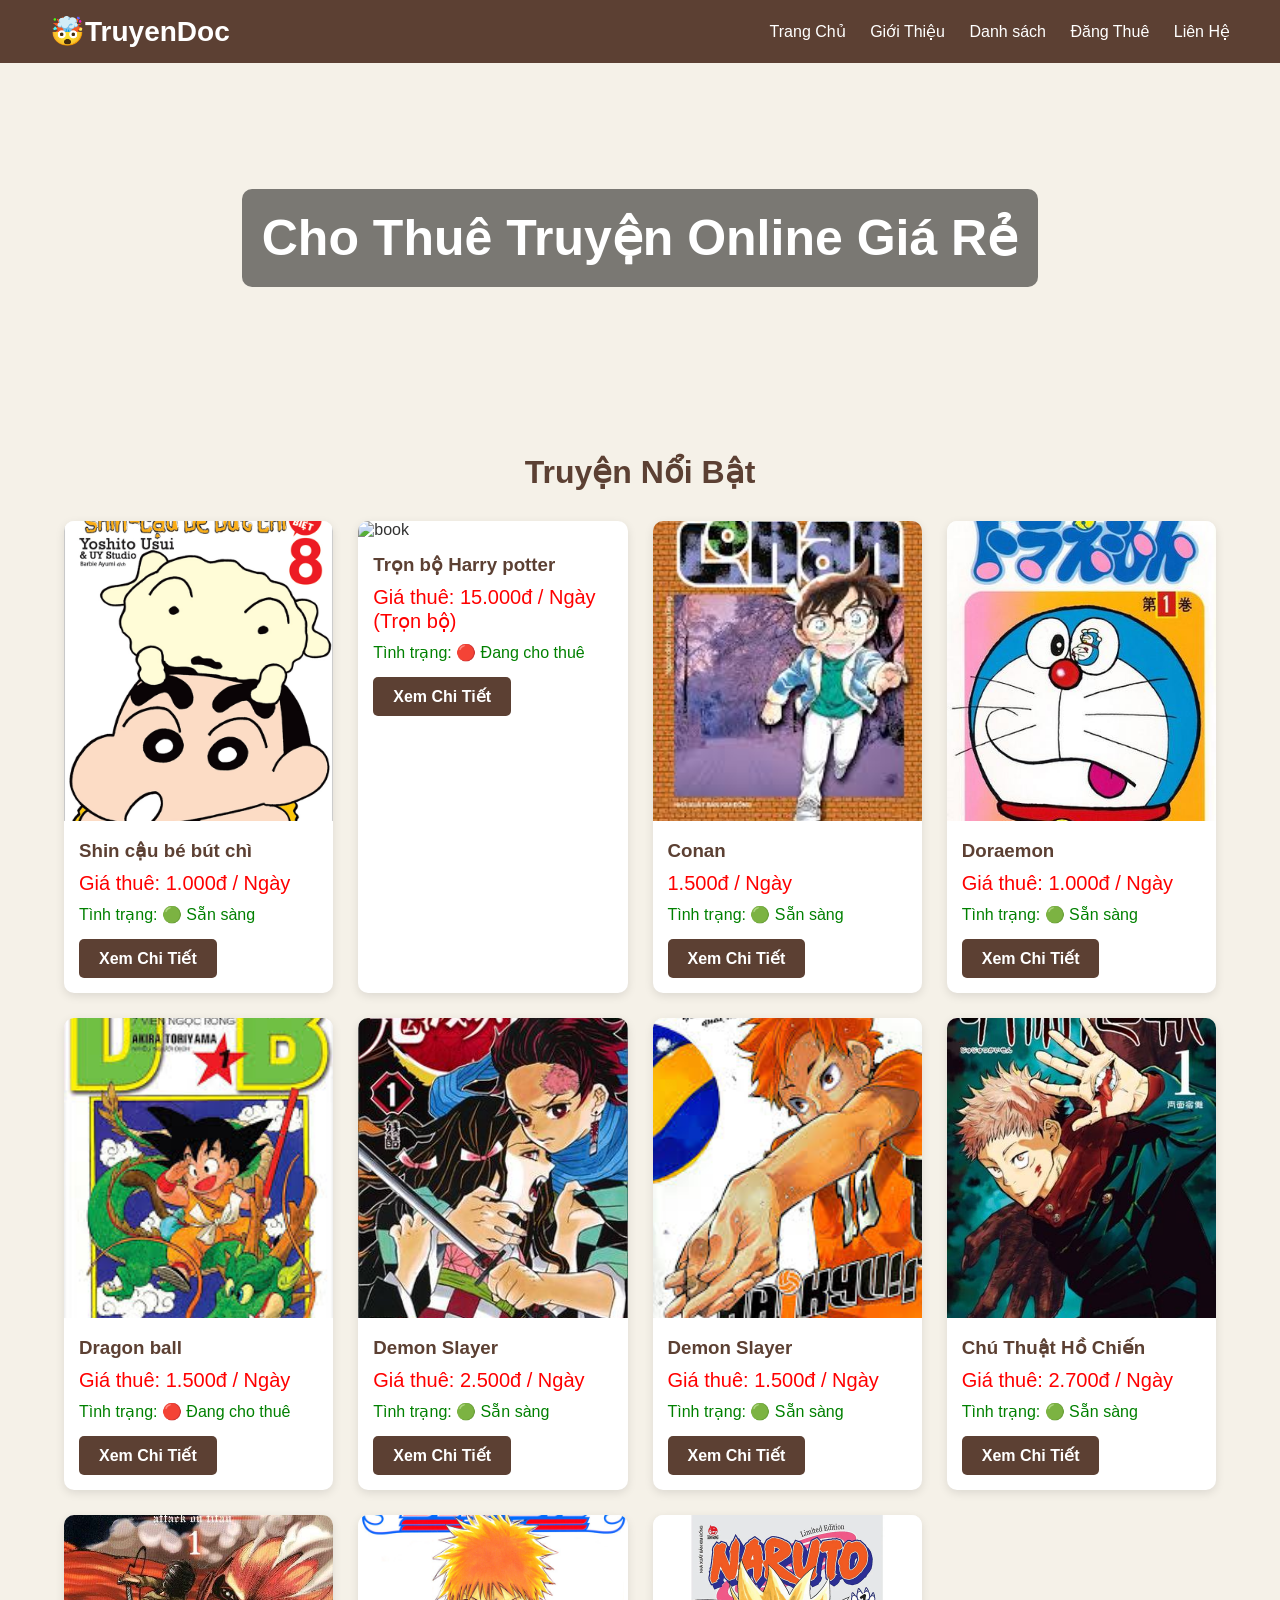
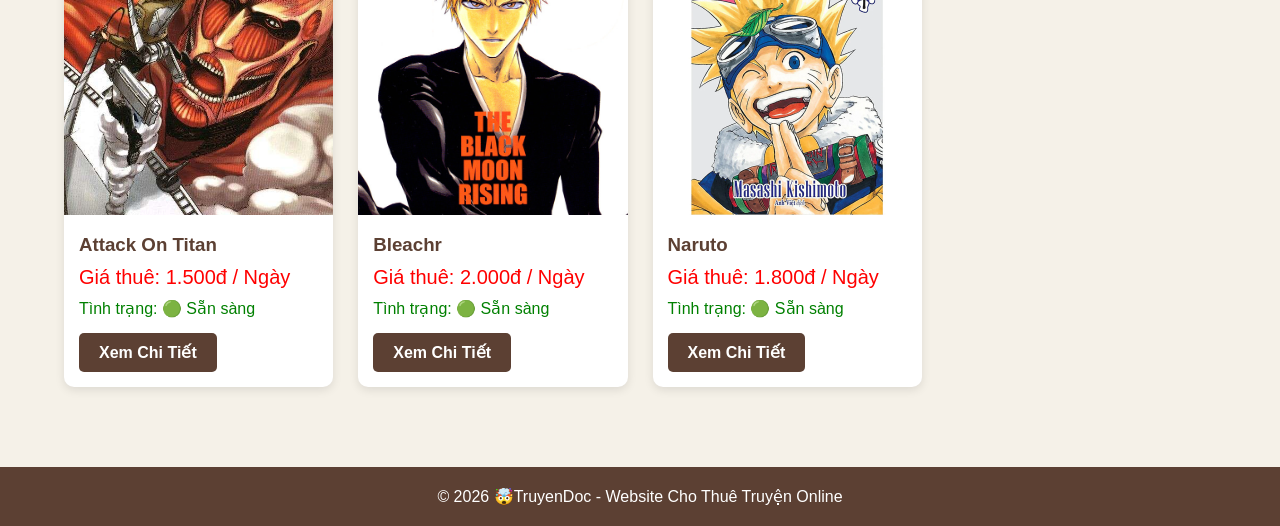
==== index.html @ 5084d135 "Add files via upload" ====
<!DOCTYPE html>
<html lang="vi">
<head>
  <meta charset="UTF-8">
  <meta name="viewport" content="width=device-width, initial-scale=1.0"/>
  <title>Cho Thuê Truyện Online - TruyenDoc</title>
 
  <link rel="stylesheet" href="style.css">
</head>

<body>
  <header>
    <div class="logo">🤯TruyenDoc</div>
    <nav>
      <a href="index.html">Trang Chủ</a>
      <a href="gioithieu.html">Giới Thiệu</a>
      <a href="danhsach.html">Danh sách</a>
      <a href="chothue.html">Đăng Thuê</a>
      <a href="lienhe.html">Liên Hệ</a>
    </nav>
  </header>

  <section class="hero">
    <h1>Cho Thuê Truyện Online Giá Rẻ</h1>
  </section>

  <div class="container">
    <h2 class="section-title">Truyện Nổi Bật</h2>

    <div class="books">
      <div class="book-card">
        <img src="shin.jpg" alt="book">
        <div class="book-info">
          <h3>Shin cậu bé bút chì</h3>
          <p class="price">Giá thuê: 1.000đ / Ngày</p>
          <p class="condition">Tình trạng: 🟢 Sẵn sàng</p>
          <a href="shin.html" class="btn">Xem Chi Tiết</a>
        </div>
      </div>

      <div class="book-card">
        <img src="z5453326295511-5b356f047b7e7f0a6eb67d0273fd6afe.webp" alt="book">
        <div class="book-info">
          <h3>Trọn bộ Harry potter</h3>
          <p class="price">Giá thuê: 15.000đ / Ngày (Trọn bộ)</p>
          <p class="condition">Tình trạng: 🔴 Đang cho thuê</p>
          <a href="harry.html" class="btn">Xem Chi Tiết</a>
        </div>
      </div>

      <div class="book-card">
        <img src="download.jpg" alt="book">
        <div class="book-info">
          <h3>Conan</h3>
          <p class="price">1.500đ / Ngày</p>
          <p class="condition">Tình trạng: 🟢 Sẵn sàng</p>
          <a href="conan.html" class="btn">Xem Chi Tiết</a>
        </div>
      </div>

      <div class="book-card">
        <img src="Doraemon1.jpg" alt="book">
        <div class="book-info">
          <h3>Doraemon</h3>
          <p class="price">Giá thuê: 1.000đ / Ngày</p>
          <p class="condition">Tình trạng: 🟢 Sẵn sàng</p>
          <a href="doraemon.html" class="btn">Xem Chi Tiết</a>
        </div>
      </div>

      <div class="book-card">
        <img src="dragonball.jpg" alt="book">
        <div class="book-info">
          <h3>Dragon ball</h3>
          <p class="price">Giá thuê: 1.500đ / Ngày</p>
          <p class="condition">Tình trạng: 🔴 Đang cho thuê</p>
          <a href="dragonball.html" class="btn">Xem Chi Tiết</a>
        </div>
      </div>

      <div class="book-card">
        <img src="demonslayer.jpg" alt="book">
        <div class="book-info">
          <h3>Demon Slayer</h3>
          <p class="price">Giá thuê: 2.500đ / Ngày</p>
          <p class="condition">Tình trạng: 🟢 Sẵn sàng</p>
          <a href="demonslayer.html" class="btn">Xem Chi Tiết</a>
        </div>
      </div>

      <div class="book-card">
        <img src="haikyu.jpg" alt="book">
        <div class="book-info">
          <h3>Demon Slayer</h3>
          <p class="price">Giá thuê: 1.500đ / Ngày</p>
          <p class="condition">Tình trạng: 🟢 Sẵn sàng</p>
          <a href="haikyu.html" class="btn">Xem Chi Tiết</a>
        </div>
      </div>

      <div class="book-card">
        <img src="Jujutsu_Kaisen_vol_1_cover.jpeg" alt="book">
        <div class="book-info">
          <h3>Chú Thuật Hồ Chiến</h3>
          <p class="price">Giá thuê: 2.700đ / Ngày</p>
          <p class="condition">Tình trạng: 🟢 Sẵn sàng</p>
          <a href="jujutsu.html" class="btn">Xem Chi Tiết</a>
        </div>
      </div>

      <div class="book-card">
        <img src="dai-chien-titan.jpg" alt="book">
        <div class="book-info">
          <h3>Attack On Titan</h3>
          <p class="price">Giá thuê: 1.500đ / Ngày</p>
          <p class="condition">Tình trạng: 🟢 Sẵn sàng</p>
          <a href="attackontitan.html" class="btn">Xem Chi Tiết</a>
        </div>
      </div>

      <div class="book-card">
        <img src="bleach.jpg" alt="book">
        <div class="book-info">
          <h3>Bleachr</h3>
          <p class="price">Giá thuê: 2.000đ / Ngày</p>
          <p class="condition">Tình trạng: 🟢 Sẵn sàng</p>
          <a href="bleach.jpg" class="btn">Xem Chi Tiết</a>
        </div>
      </div>

      <div class="book-card">
        <img src="naruto.jpg" alt="book">
        <div class="book-info">
          <h3>Naruto</h3>
          <p class="price">Giá thuê: 1.800đ / Ngày</p>
          <p class="condition">Tình trạng: 🟢 Sẵn sàng</p>
          <a href="naruto.jpg" class="btn">Xem Chi Tiết</a>
        </div>
      </div>
    </div>
  </div>

  <footer>
    <p>© 2026 🤯TruyenDoc - Website Cho Thuê Truyện Online</p>
  </footer>
</body>
</html>
---- style.css ----
*{
  margin:0;
  padding:0;
  box-sizing:border-box;
  font-family: Arial, sans-serif;
}

body{
  background:#f5f1e8;
  color:#333;
}

header{
  background:#5c4033;
  color:white;
  padding:15px 50px;
  display:flex;
  justify-content:space-between;
  align-items:center;
}

.logo{
  font-size:28px;
  font-weight:bold;
}

nav a{
  color:white;
  text-decoration:none;
  margin-left:20px;
  font-size:16px;
  transition: color 0.3s, text-decoration 0.3s;
}

/* Hiệu ứng Hover cho Menu */
nav a:hover{
  color: #dfbda7;
  text-decoration: underline;
}

.container{
  width:90%;
  margin:auto;
  padding:40px 0;
}

.btn{
  display:inline-block;
  background:#5c4033;
  color:white;
  padding:10px 20px;
  text-decoration:none;
  border-radius:5px;
  font-weight:bold;
  border:none;
  cursor:pointer;
}

.btn:hover{
  background:#3e2b22;
}

footer{
  background:#5c4033;
  color:white;
  text-align:center;
  padding:20px;
  margin-top:40px;
}


.form-group{
  margin-bottom:20px;
}

label{
  display:block;
  margin-bottom:8px;
  font-weight:bold;
}

input, textarea, select{
  width:100%;
  padding:12px;
  border:1px solid #ccc;
  border-radius:5px;
  font-size:15px;
}

textarea{
  resize:vertical;
}


.alert-success {
  background-color: #d4edda;
  color: #155724;
  padding: 15px;
  border: 1px solid #c3e6cb;
  border-radius: 5px;
  margin-top: 20px;
  text-align: center;
  font-weight: bold;
}

.hero{
  height:350px;
  background:url('https://images.unsplash.com/photo-1524995997946-a1c2e315a42f?q=80&w=1200') center/cover;
  display:flex;
  justify-content:center;
  align-items:center;
  color:white;
  text-align:center;
}

.hero h1{
  font-size:50px;
  background:rgba(0,0,0,0.5);
  padding:20px;
  border-radius:10px;
}

.section-title{
  font-size:32px;
  margin-bottom:30px;
  text-align:center;
  color:#5c4033;
}

.books{
  display:grid;
  grid-template-columns:repeat(auto-fit,minmax(250px,1fr));
  gap:25px;
}

.book-card{
  background:white;
  border-radius:10px;
  overflow:hidden;
  box-shadow:0 3px 10px rgba(0,0,0,0.1);
  transition:0.3s;
}

.book-card:hover{
  transform:translateY(-5px);
}

.book-card img{
  width:100%;
  height:300px;
  object-fit:cover;
}

.book-info{
  padding:15px;
}

.book-info h3{
  margin-bottom:10px;
  color:#5c4033;
}

.price{
  color:red;
  font-size:20px;
  margin:10px 0;
}

.condition{
  color:green;
  margin-bottom:15px;
}

.container-about{
  width:80%;
  margin:50px auto;
  background:white;
  padding:40px;
  border-radius:10px;
  box-shadow:0 3px 10px rgba(0,0,0,0.1);
}

.container-about h1{
  color:#5c4033;
  margin-bottom:20px;
  text-align:center;
}

.container-about p{
  line-height:1.8;
  margin-bottom:15px;
  text-align:justify;
}


/* --- CSS CHO TRANG DANH SÁCH (DANHSACH.HTML) --- */
.container-list h1{
  text-align:center;
  color:#5c4033;
  margin-bottom:30px;
}

table{
  width:100%;
  border-collapse:collapse;
  background:white;
  box-shadow:0 3px 10px rgba(0,0,0,0.1);
}

th{
  background:#5c4033;
  color:white;
  padding:15px;
}

td{
  padding:15px;
  text-align:center;
  border-bottom:1px solid #ddd;
}

tr:hover{
  background:#f8f8f8;
}

.search-box{
  text-align:center;
  margin-bottom:25px;
}

.search-box input{
  width:60%;
  max-width:500px;
  padding:12px;
  border:2px solid #5c4033;
  border-radius:8px;
  font-size:16px;
}


/* --- CSS CHO TRANG ĐĂNG TIN (CHOTHUE.HTML) --- */
.container-rent{
  width:70%;
  margin:40px auto;
  background:white;
  padding:30px;
  border-radius:10px;
  box-shadow:0 3px 10px rgba(0,0,0,0.1);
}

.container-rent h1{
  text-align:center;
  color:#5c4033;
  margin-bottom:30px;
}


/* --- CSS CHO TRANG LIÊN HỆ (LIENHE.HTML) --- */
.container-contact{
  width:85%;
  margin:40px auto;
  display:flex;
  gap:30px;
}

.contact-info, .contact-form-section {
  background:white;
  padding:30px;
  border-radius:10px;
  box-shadow:0 3px 10px rgba(0,0,0,0.1);
  flex:1;
}

.container-contact h2{
  color:#5c4033;
  margin-bottom:20px;
  border-bottom:2px solid #f5f1e8;
  padding-bottom:10px;
}

.container-contact p{
  line-height:1.8;
  margin-bottom:15px;
}

.container-contact ul{
  list-style:none;
  margin-bottom:20px;
}

.container-contact ul li{
  margin-bottom:12px;
  line-height:1.6;
}

@media(max-width:768px){
  header{
    flex-direction:column;
    padding:15px;
    text-align:center;
  }

  nav{
    margin-top:15px;
  }

  nav a {
    margin: 0 10px;
  }

  /* Index */
  .hero h1{
    font-size:32px;
  }

  /* Contact */
  .container-contact {
    flex-direction: column;
  }
}
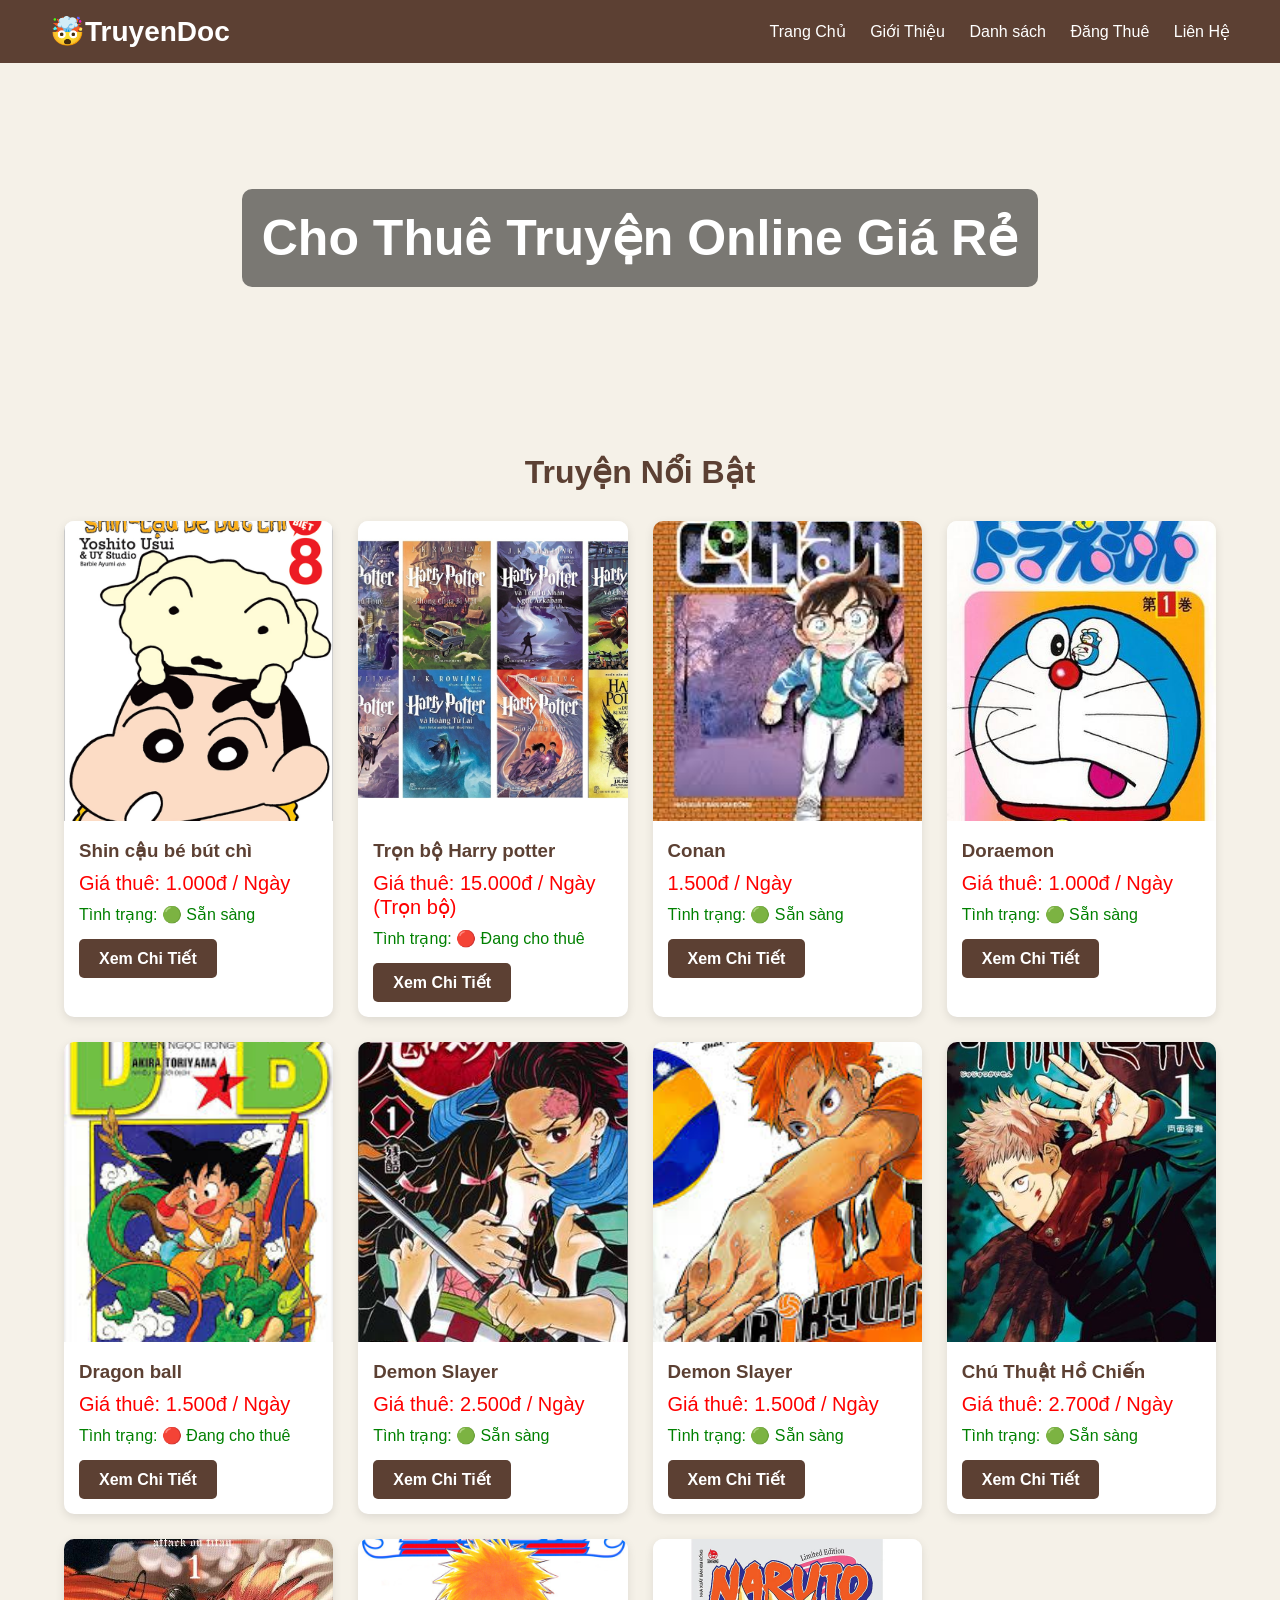
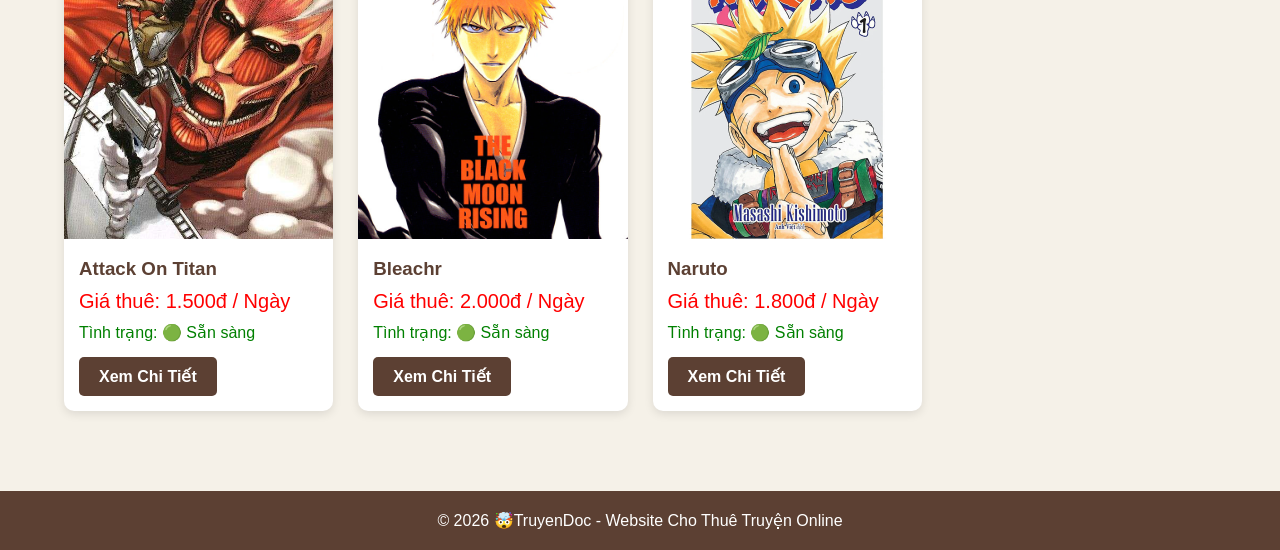
==== commit 9bcd13a8: "Update index.html" ====
--- a/index.html
+++ b/index.html
@@ -39,7 +39,7 @@
       </div>
 
       <div class="book-card">
-        <img src="z5453326295511-5b356f047b7e7f0a6eb67d0273fd6afe.webp" alt="book">
+        <img src="harry.jpg" alt="book">
         <div class="book-info">
           <h3>Trọn bộ Harry potter</h3>
           <p class="price">Giá thuê: 15.000đ / Ngày (Trọn bộ)</p>
@@ -144,4 +144,4 @@
     <p>© 2026 🤯TruyenDoc - Website Cho Thuê Truyện Online</p>
   </footer>
 </body>
-</html>+</html>
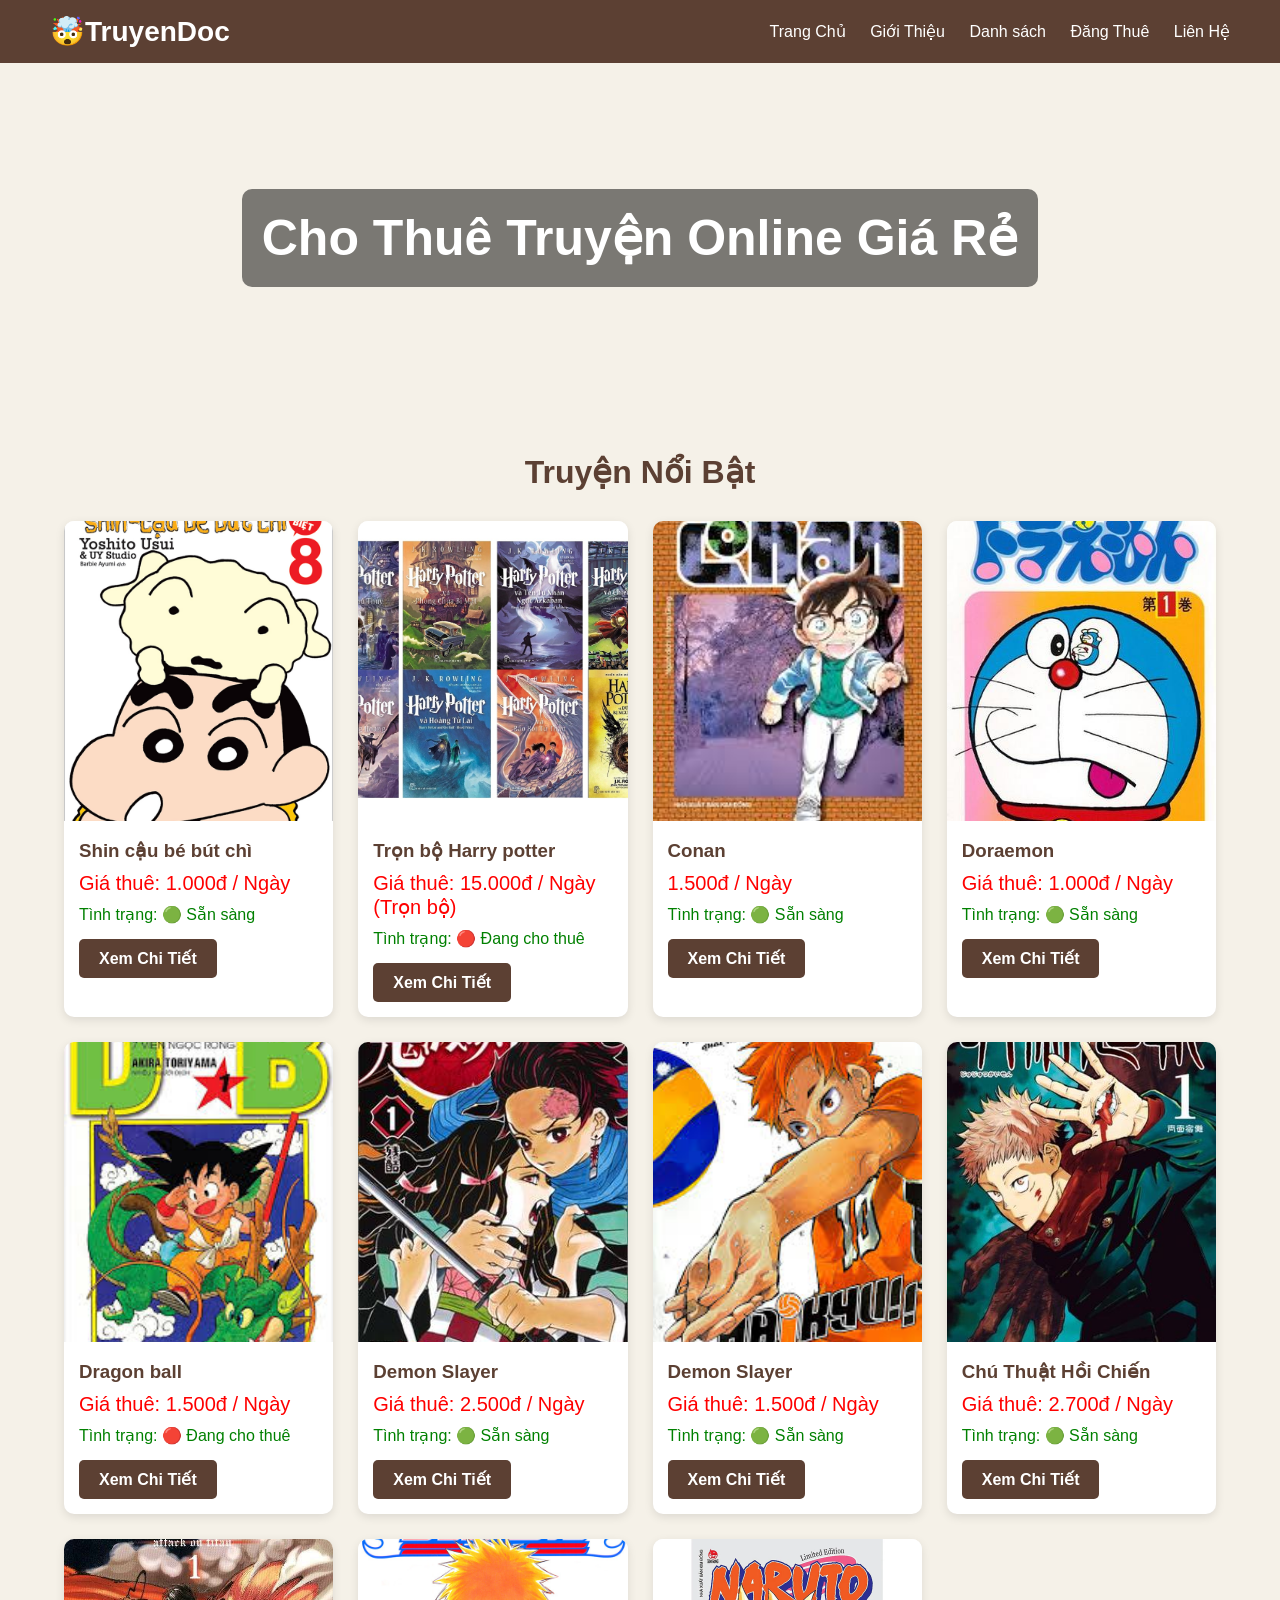
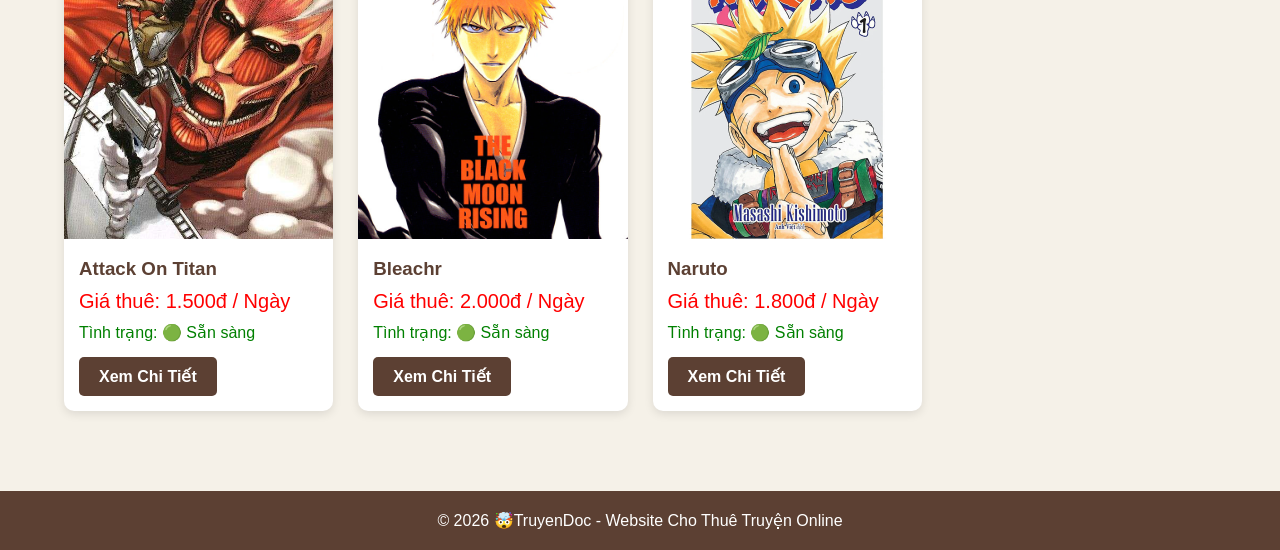
==== commit 44c536bd: "Update index.html" ====
--- a/index.html
+++ b/index.html
@@ -101,7 +101,7 @@
       <div class="book-card">
         <img src="Jujutsu_Kaisen_vol_1_cover.jpeg" alt="book">
         <div class="book-info">
-          <h3>Chú Thuật Hồ Chiến</h3>
+          <h3>Chú Thuật Hồi Chiến</h3>
           <p class="price">Giá thuê: 2.700đ / Ngày</p>
           <p class="condition">Tình trạng: 🟢 Sẵn sàng</p>
           <a href="jujutsu.html" class="btn">Xem Chi Tiết</a>
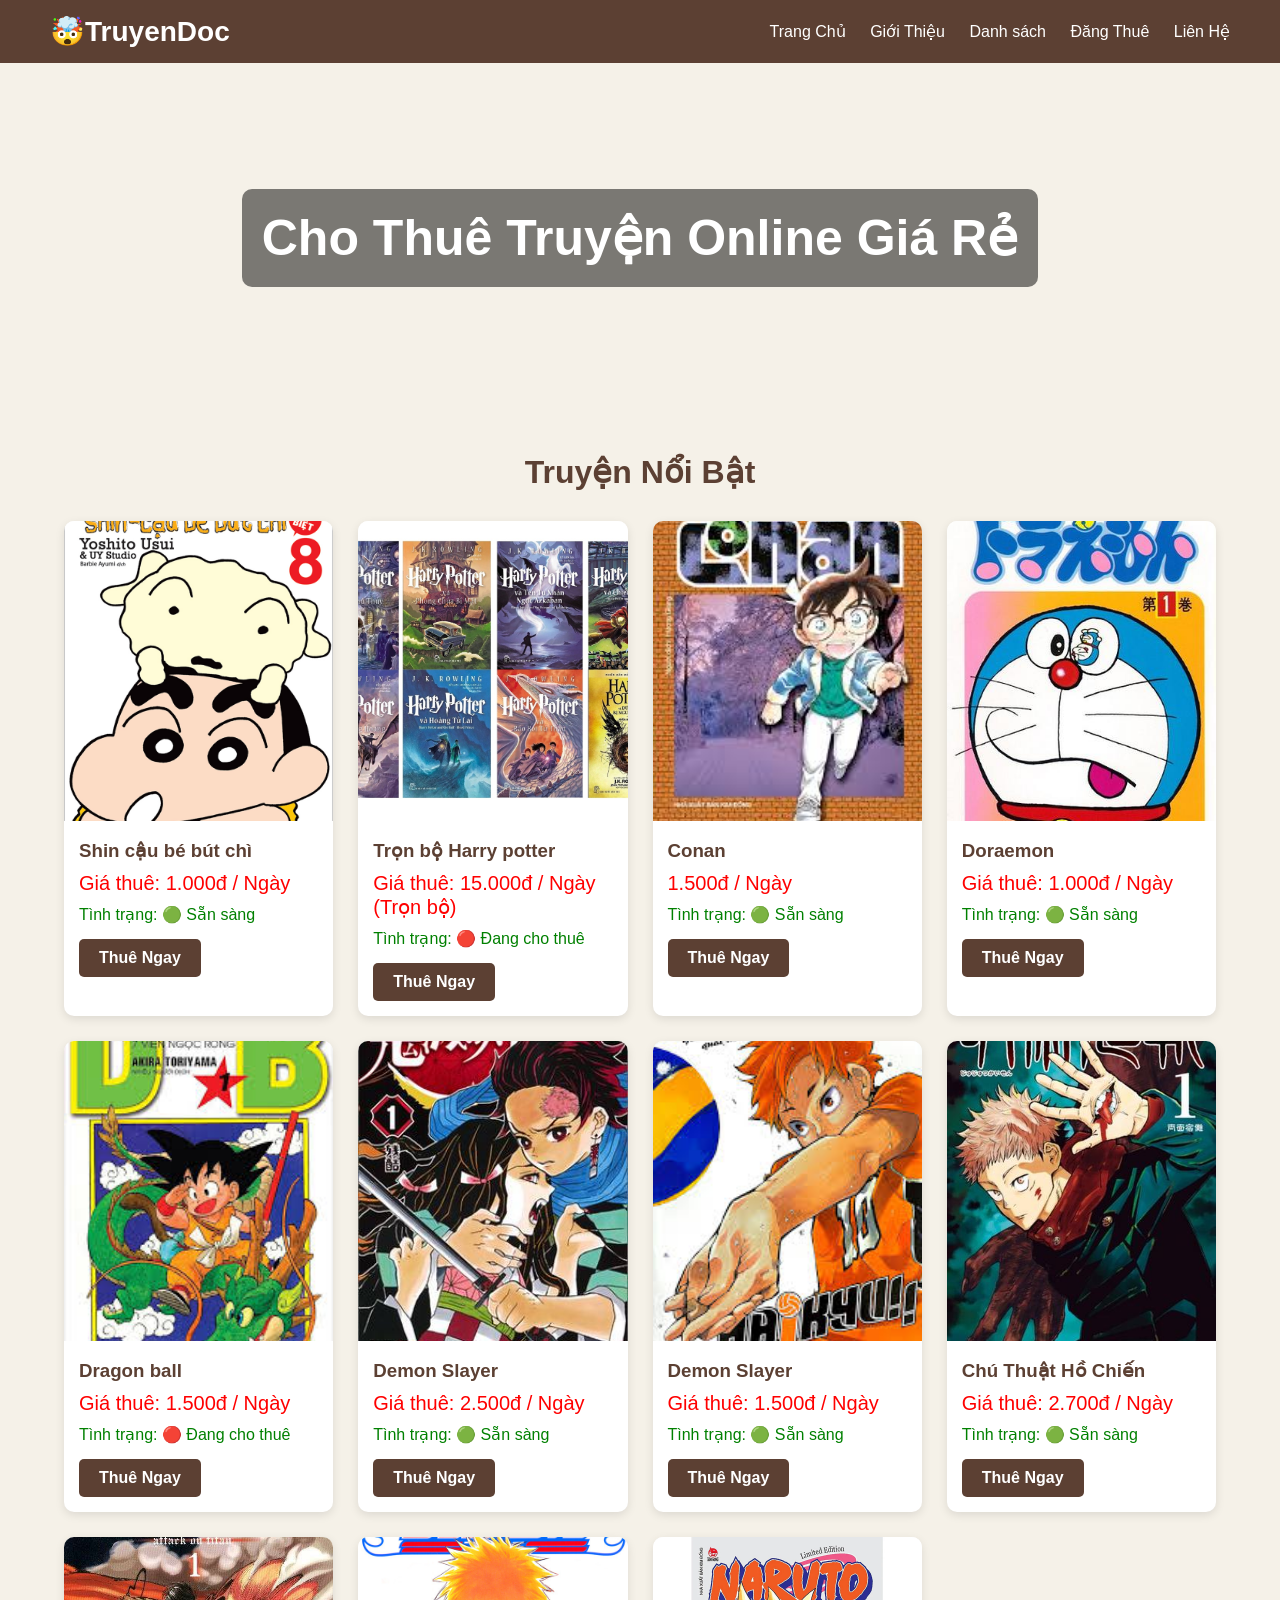
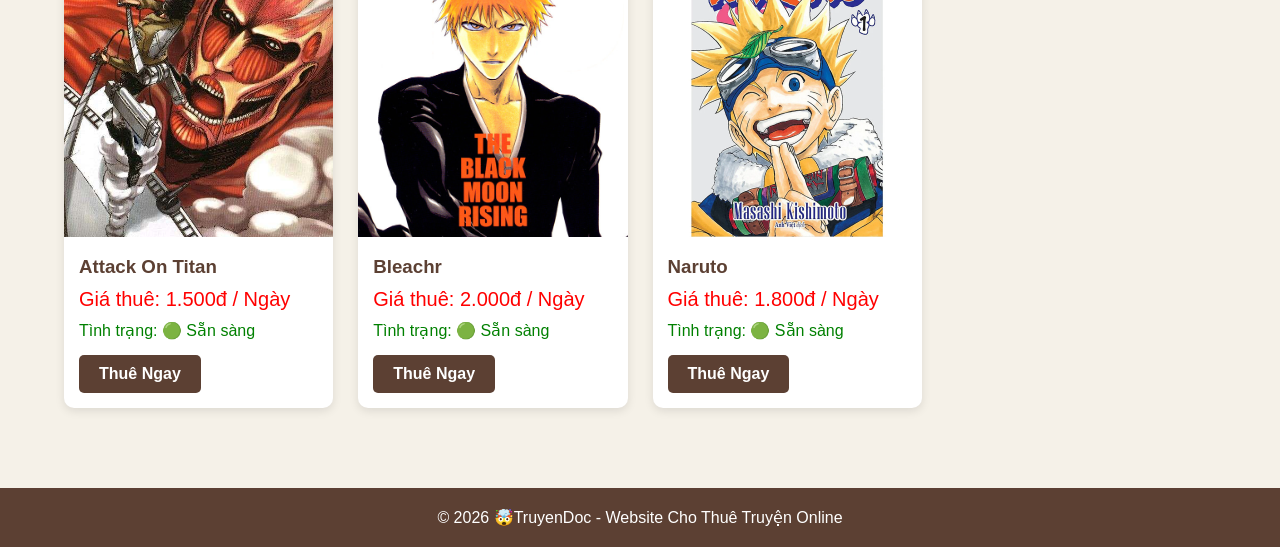
==== commit 31659459: "Update index.html" ====
--- a/index.html
+++ b/index.html
@@ -34,7 +34,7 @@
           <h3>Shin cậu bé bút chì</h3>
           <p class="price">Giá thuê: 1.000đ / Ngày</p>
           <p class="condition">Tình trạng: 🟢 Sẵn sàng</p>
-          <a href="shin.html" class="btn">Xem Chi Tiết</a>
+          <a href="thue.html" class="btn">Thuê Ngay</a>
         </div>
       </div>
 
@@ -44,7 +44,7 @@
           <h3>Trọn bộ Harry potter</h3>
           <p class="price">Giá thuê: 15.000đ / Ngày (Trọn bộ)</p>
           <p class="condition">Tình trạng: 🔴 Đang cho thuê</p>
-          <a href="harry.html" class="btn">Xem Chi Tiết</a>
+          <a href="thue.html" class="btn">Thuê Ngay</a>
         </div>
       </div>
 
@@ -54,7 +54,7 @@
           <h3>Conan</h3>
           <p class="price">1.500đ / Ngày</p>
           <p class="condition">Tình trạng: 🟢 Sẵn sàng</p>
-          <a href="conan.html" class="btn">Xem Chi Tiết</a>
+          <a href="thue.html" class="btn">Thuê Ngay</a>
         </div>
       </div>
 
@@ -64,7 +64,7 @@
           <h3>Doraemon</h3>
           <p class="price">Giá thuê: 1.000đ / Ngày</p>
           <p class="condition">Tình trạng: 🟢 Sẵn sàng</p>
-          <a href="doraemon.html" class="btn">Xem Chi Tiết</a>
+          <a href="thue.html" class="btn">Thuê Ngay</a>
         </div>
       </div>
 
@@ -74,7 +74,7 @@
           <h3>Dragon ball</h3>
           <p class="price">Giá thuê: 1.500đ / Ngày</p>
           <p class="condition">Tình trạng: 🔴 Đang cho thuê</p>
-          <a href="dragonball.html" class="btn">Xem Chi Tiết</a>
+          <a href="thue.html" class="btn">Thuê Ngay</a>
         </div>
       </div>
 
@@ -84,7 +84,7 @@
           <h3>Demon Slayer</h3>
           <p class="price">Giá thuê: 2.500đ / Ngày</p>
           <p class="condition">Tình trạng: 🟢 Sẵn sàng</p>
-          <a href="demonslayer.html" class="btn">Xem Chi Tiết</a>
+          <a href="thue.html" class="btn">Thuê Ngay</a>
         </div>
       </div>
 
@@ -94,17 +94,17 @@
           <h3>Demon Slayer</h3>
           <p class="price">Giá thuê: 1.500đ / Ngày</p>
           <p class="condition">Tình trạng: 🟢 Sẵn sàng</p>
-          <a href="haikyu.html" class="btn">Xem Chi Tiết</a>
+          <a href="thue.html" class="btn">Thuê Ngay</a>
         </div>
       </div>
 
       <div class="book-card">
         <img src="Jujutsu_Kaisen_vol_1_cover.jpeg" alt="book">
         <div class="book-info">
-          <h3>Chú Thuật Hồi Chiến</h3>
+          <h3>Chú Thuật Hồ Chiến</h3>
           <p class="price">Giá thuê: 2.700đ / Ngày</p>
           <p class="condition">Tình trạng: 🟢 Sẵn sàng</p>
-          <a href="jujutsu.html" class="btn">Xem Chi Tiết</a>
+          <a href="thue.html" class="btn">Thuê Ngay</a>
         </div>
       </div>
 
@@ -114,7 +114,7 @@
           <h3>Attack On Titan</h3>
           <p class="price">Giá thuê: 1.500đ / Ngày</p>
           <p class="condition">Tình trạng: 🟢 Sẵn sàng</p>
-          <a href="attackontitan.html" class="btn">Xem Chi Tiết</a>
+          <a href="thue.html" class="btn">Thuê Ngay</a>
         </div>
       </div>
 
@@ -124,7 +124,7 @@
           <h3>Bleachr</h3>
           <p class="price">Giá thuê: 2.000đ / Ngày</p>
           <p class="condition">Tình trạng: 🟢 Sẵn sàng</p>
-          <a href="bleach.jpg" class="btn">Xem Chi Tiết</a>
+          <a href="thue.html" class="btn">Thuê Ngay</a>
         </div>
       </div>
 
@@ -134,7 +134,7 @@
           <h3>Naruto</h3>
           <p class="price">Giá thuê: 1.800đ / Ngày</p>
           <p class="condition">Tình trạng: 🟢 Sẵn sàng</p>
-          <a href="naruto.jpg" class="btn">Xem Chi Tiết</a>
+          <a href="thue.html" class="btn">Thuê Ngay</a>
         </div>
       </div>
     </div>
